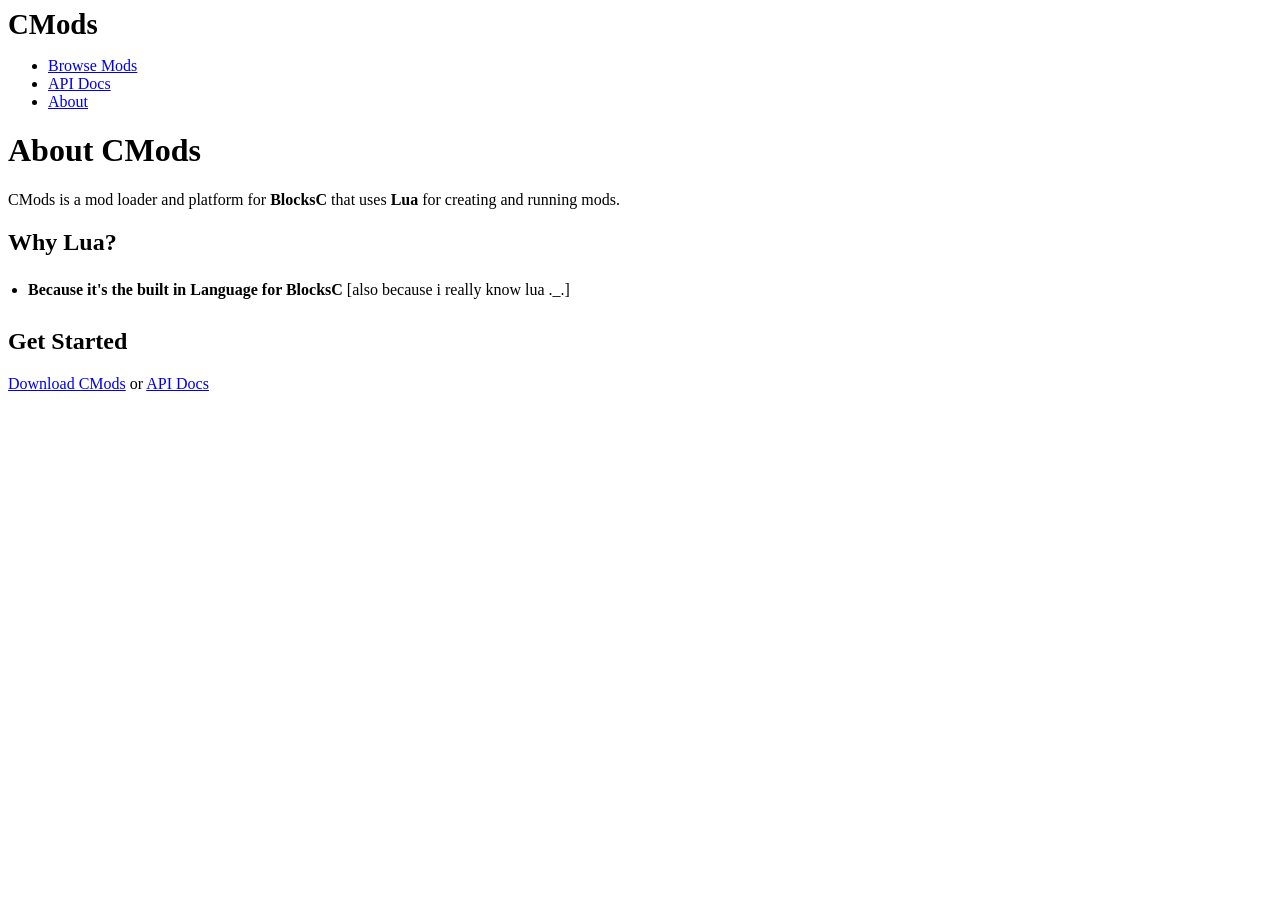
==== about/index.html @ d395b89e "Commit." ====
<!DOCTYPE html>
<html lang="en">
    <head>
        <meta charset="UTF-8">
        <meta name="viewport" content="width=device-width, initial-scale=1.0">
        <link rel="stylesheet" href="style.css">
        <title>About - CMods!</title>
        <style>
            .logo a {
                font-size: 1.8rem;
                font-weight: bold;
                color: inherit;
                text-decoration: none;
            }
            .feature-list {
                padding-left: 20px;
                line-height: 1.8;
                margin-bottom: 24px;
            }
        </style>
    </head>
    <body>
        <nav class="navbar">
            <div class="logo"><a href="/">CMods</a></div>
            <ul class="nav-links">
                <li><a href="/mods">Browse Mods</a></li>
                <li><a href="/api">API Docs</a></li>
                <li><a href="/about">About</a></li>
            </ul>
        </nav>

        <main class="content">
            <h1>About CMods</h1>
            <p>CMods is a mod loader and platform for <strong>BlocksC</strong> that uses <strong>Lua</strong> for creating and running mods.</p>

            <h2>Why Lua?</h2>
            <ul class="feature-list">
                <li><strong>Because it's the built in Language for BlocksC</strong> [also because i really know lua ._.]</li>
            </ul>

            <h2>Get Started</h2>
            <p><a href="/">Download CMods</a> or <a href="/api">API Docs</a></p>
        </main>
    </body>
</html>
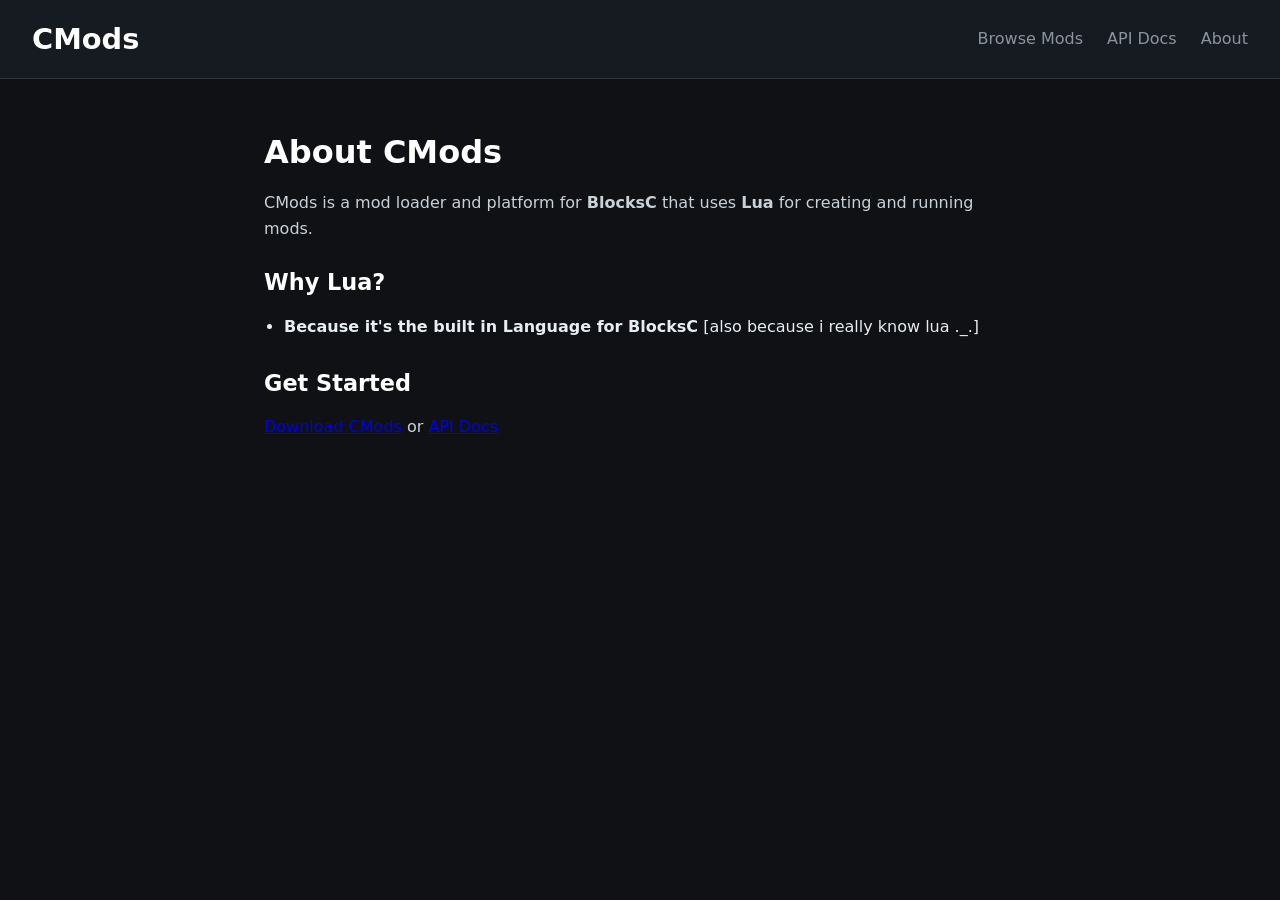
==== commit 80b74dea: "Release V2" ====
--- a/about/index.html
+++ b/about/index.html
@@ -4,7 +4,7 @@
         <meta charset="UTF-8">
         <meta name="viewport" content="width=device-width, initial-scale=1.0">
         <link rel="stylesheet" href="style.css">
-        <title>About - CMods!</title>
+        <title>CMods - About</title>
         <style>
             .logo a {
                 font-size: 1.8rem;
--- a/about/style.css
+++ b/about/style.css
@@ -0,0 +1,76 @@
+* {
+    box-sizing: border-box;
+    margin: 0;
+    padding: 0;
+}
+
+body {
+    font-family: system-ui, -apple-system, BlinkMacSystemFont, "Segoe UI", Roboto, sans-serif;
+    background-color: #0f1115;
+    color: #e6edf3;
+    line-height: 1.6;
+}
+
+/* Navbar */
+.navbar {
+    display: flex;
+    justify-content: space-between;
+    align-items: center;
+    padding: 16px 32px;
+    background-color: #161b22;
+    border-bottom: 1px solid #30363d;
+}
+
+.logo {
+    font-size: 1.25rem;
+    font-weight: bold;
+    color: #ffffff;
+}
+
+.nav-links {
+    list-style: none;
+    display: flex;
+    gap: 24px;
+}
+
+.nav-links a {
+    color: #8b949e;
+    text-decoration: none;
+    font-weight: 500;
+}
+
+.nav-links a:hover {
+    color: #ffffff;
+}
+
+/* Main Content */
+.content {
+    max-width: 800px;
+    margin: 48px auto;
+    padding: 0 24px;
+}
+
+.content h1 {
+    font-size: 2rem;
+    margin-bottom: 12px;
+    color: #ffffff;
+}
+
+.content h2 {
+    font-size: 1.4rem;
+    margin: 24px 0 12px;
+    color: #ffffff;
+}
+
+.content p {
+    margin-bottom: 16px;
+    color: #c9d1d9;
+}
+
+code {
+    background-color: #21262d;
+    padding: 2px 6px;
+    border-radius: 4px;
+    font-family: monospace;
+    font-size: 0.9em;
+}
